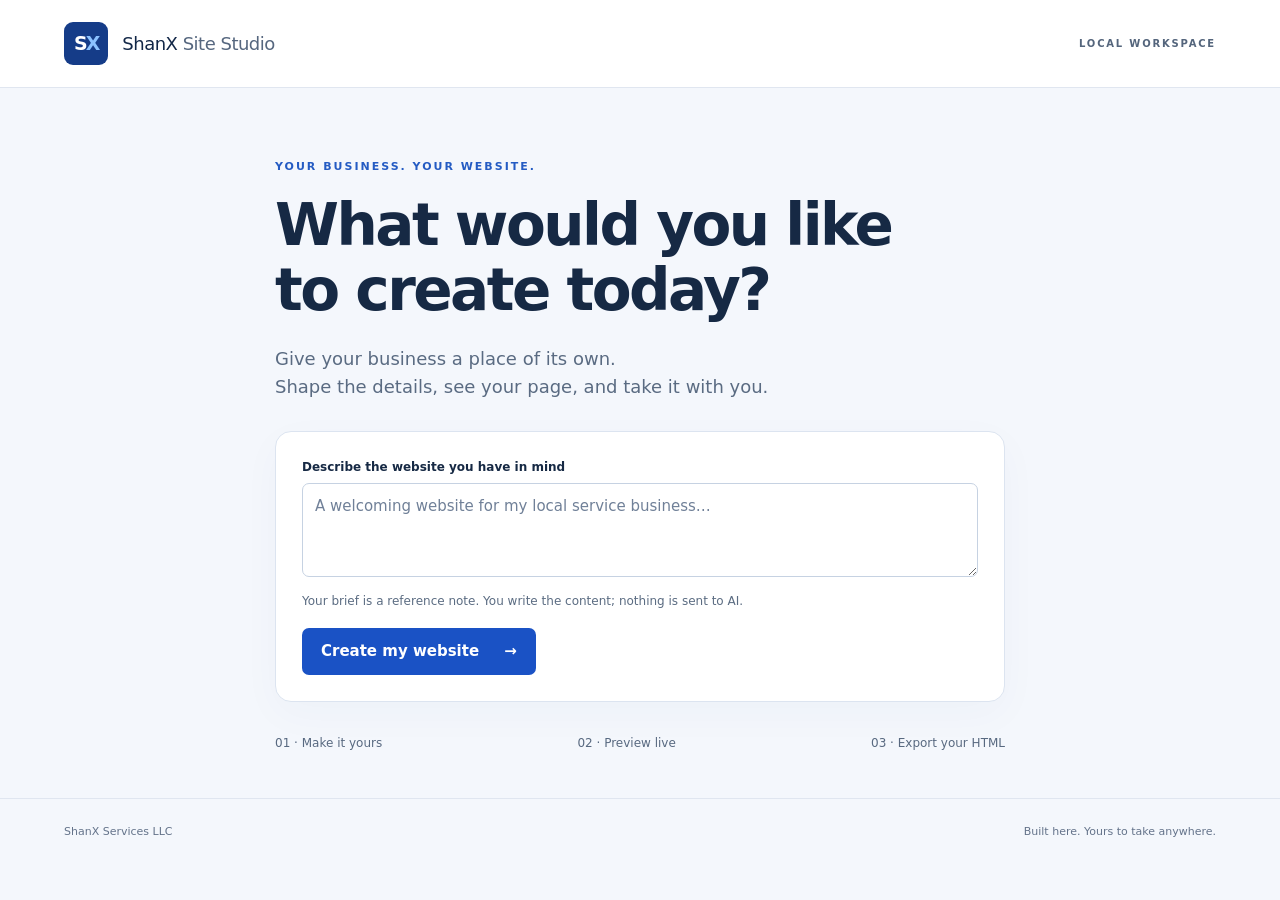
==== app/index.html @ 68097f20 "Build first ShanX page and standalone export" ====
<!doctype html>
<html lang="en">
<head><meta charset="utf-8"><meta name="viewport" content="width=device-width,initial-scale=1"><title>ShanX Site Studio</title><link rel="icon" href="data:,"><link rel="stylesheet" href="./styles.css"><script type="module" src="./main.js"></script></head>
<body>
<header class="app-header"><a class="logo" href="./"><span class="mark">S<span>X</span></span><span>ShanX <strong>Site Studio</strong></span></a><span class="local-tag">LOCAL WORKSPACE</span></header>
<main>
<section id="welcome" class="welcome">
<p class="eyebrow">YOUR BUSINESS. YOUR WEBSITE.</p><h1>What would you like<br>to create today?</h1>
<p class="intro">Give your business a place of its own.<br>Shape the details, see your page, and take it with you.</p>
<form id="start-form"><label for="brief">Describe the website you have in mind</label><textarea id="brief" rows="3" placeholder="A welcoming website for my local service business…"></textarea><p class="hint">Your brief is a reference note. You write the content; nothing is sent to AI.</p><button class="primary" type="submit">Create my website <span aria-hidden="true">→</span></button></form>
<div class="welcome-notes"><span>01 · Make it yours</span><span>02 · Preview live</span><span>03 · Export your HTML</span></div>
</section>
<section id="workspace" hidden>
<div class="workspace-bar"><div><p class="eyebrow">YOUR WEBSITE, TAKING SHAPE</p><h1>Make it yours.</h1></div><div class="actions"><span class="theme-label">Clean Professional</span><button id="export" class="primary" type="button">Export HTML <span aria-hidden="true">↗</span></button></div></div>
<p id="status" class="status" role="status">Slice 1 preview · Changes stay in this tab only. Export before closing.</p>
<div class="workspace-grid">
<section class="editor" aria-label="Business details">
<details class="brief-note"><summary>Your website brief</summary><label for="websiteBrief">Reference note — not exported</label><textarea id="websiteBrief" rows="3"></textarea></details>
<div class="section-title"><span>01</span><h2>The essentials</h2></div>
<label for="businessName">Business name</label><input id="businessName" autocomplete="organization" placeholder="Your business name">
<label for="description">Business description</label><textarea id="description" rows="4" placeholder="Tell visitors what you do and who you help."></textarea>
<div class="section-title"><span>02</span><h2>Your services</h2></div><p class="hint">A little focus goes a long way. Add up to three.</p>
<div id="services"></div><button id="add-service" type="button" class="secondary">+ Add service</button>
<div class="section-title"><span>03</span><h2>Start a conversation</h2></div>
<label for="email">Contact email</label><input id="email" type="text" inputmode="email" autocomplete="email" aria-describedby="email-hint"><p id="email-hint" class="hint"></p>
<label for="telephone">Telephone</label><input id="telephone" type="tel" autocomplete="tel" aria-describedby="phone-hint"><p id="phone-hint" class="hint"></p>
<label for="ctaLabel">Contact button label</label><input id="ctaLabel" placeholder="e.g. Let's talk">
<label for="ctaTarget">Contact button destination</label><select id="ctaTarget" aria-describedby="cta-hint"><option value="email">Email</option><option value="phone">Phone</option></select><p id="cta-hint" class="hint"></p>
</section>
<section class="preview-panel" aria-label="Website preview"><div class="preview-top"><span><i aria-hidden="true"></i> LIVE PREVIEW</span><span>Clean Professional</span></div><iframe id="preview" title="Live website preview" sandbox="allow-same-origin"></iframe><p class="preview-foot">Your exported page is one self-contained file. No hosting or subscription required.</p></section>
</div></section>
</main>
<footer class="app-footer">ShanX Services LLC <span>Built here. Yours to take anywhere.</span></footer>
</body></html>
---- app/styles.css ----
*{box-sizing:border-box}body{margin:0;background:#f4f7fc;color:#162944;font:15px/1.55 system-ui,-apple-system,"Segoe UI",sans-serif}button,input,textarea,select{font:inherit}button,a,input,textarea,select,summary{touch-action:manipulation}button{cursor:pointer}button:disabled{cursor:not-allowed;opacity:.5}[hidden]{display:none!important}button:focus-visible,a:focus-visible,summary:focus-visible{outline:3px solid #b57b0b;outline-offset:4px}input:focus,textarea:focus,select:focus{outline:2px solid #215fd4;outline-offset:2px}h1,h2,p{margin-top:0}.app-header{height:88px;display:flex;align-items:center;justify-content:space-between;padding:0 5%;background:#fff;border-bottom:1px solid #e0e6f0}.logo{color:#122747;text-decoration:none;display:flex;align-items:center;gap:14px;font-size:18px;letter-spacing:-.5px}.logo strong{font-weight:400;color:#56677f}.mark{background:#153c88;color:white;font-size:19px;font-weight:800;border-radius:9px;padding:7px 10px;letter-spacing:-2px}.mark span{color:#8bc2ff}.local-tag{font-size:10px;letter-spacing:1.8px;font-weight:750;color:#54657c}.eyebrow{font-size:11px;letter-spacing:2px;color:#245bc3;font-weight:750;margin-bottom:18px}.welcome{max-width:780px;padding:70px 25px 45px;margin:auto}.welcome h1{font-size:clamp(36px,5vw,58px);line-height:1.12;letter-spacing:-2.5px;margin-bottom:22px}.intro{font-size:18px;color:#5a6b82;margin-bottom:30px}.welcome form{background:#fff;border:1px solid #dce4f0;border-radius:16px;padding:26px;box-shadow:0 12px 40px #153c8808}.welcome-notes{display:flex;justify-content:space-between;gap:16px;margin-top:32px;font-size:12px;color:#586980}label{display:block;font-size:12px;font-weight:700;margin-bottom:7px}input,textarea,select{width:100%;background:#fff;color:#152b48;border:1px solid #c6d2e2;border-radius:7px;padding:11px 12px}textarea{resize:vertical;min-height:85px}input::placeholder,textarea::placeholder{color:#708098}.hint{font-size:12px;color:#5b6c82;margin:8px 0 17px}.primary,.secondary{border:0;border-radius:7px;padding:12px 19px;font-weight:650}.primary{background:#1a52c5;color:white}.primary:hover{background:#133e98}.primary span{margin-left:20px}.secondary{background:#eaf0fc;color:#204c9a;border:1px solid #cbd9f0}.workspace-bar{display:flex;align-items:center;justify-content:space-between;gap:20px;margin:32px 4% 0}.workspace-bar h1{font-size:30px;letter-spacing:-1px;margin:0}.workspace-bar .eyebrow{margin:0 0 5px}.actions{display:flex;gap:20px;align-items:center}.theme-label{font-size:12px;color:#50647f}.status{margin:14px 4% 22px;font-size:12px;color:#5b6b80}.workspace-grid{display:grid;grid-template-columns:360px minmax(0,1fr);gap:24px;margin:0 4% 35px;align-items:start}.editor{padding:25px;background:white;border:1px solid #dce4f0;border-radius:11px}.editor>input,.editor>textarea,.editor>select{margin-bottom:18px}.editor>input[aria-describedby]{margin-bottom:0}.brief-note{border-bottom:1px solid #e1e7f1;padding-bottom:20px}.brief-note summary{cursor:pointer;font-size:13px;font-weight:650}.brief-note label{margin-top:14px}.section-title{display:flex;align-items:center;gap:12px;margin:25px 0 20px}.section-title span{color:#255ac0;font-size:11px;border:1px solid #ccd9ef;border-radius:50%;padding:5px}.section-title h2{font-size:17px;margin:0}.service-editor{padding:15px;background:#f5f8fd;border:1px solid #dbe4f1;border-radius:8px;margin-bottom:13px;min-width:0}.service-editor legend{font-size:12px;font-weight:700}.service-editor input{margin-bottom:12px}.remove{border:0;background:none;color:#8c3030;font-size:12px;padding:8px 0 0}.preview-panel{position:sticky;top:20px;min-width:0;border:1px solid #d2ddec;border-radius:11px;overflow:hidden;background:white;box-shadow:0 12px 40px #18345e0b}.preview-top{padding:16px 20px;display:flex;justify-content:space-between;gap:15px;font-size:10px;letter-spacing:1px;color:#5a6c83;background:#fafcff;border-bottom:1px solid #dce4f0}.preview-top i{display:inline-block;width:6px;height:6px;background:#298460;border-radius:50%;margin-right:7px}iframe{display:block;width:100%;height:680px;border:0;background:white}.preview-foot{font-size:11px;color:#61728a;padding:14px 20px;margin:0;border-top:1px solid #dce4f0}.app-footer{padding:24px 5%;border-top:1px solid #e0e6f0;color:#64738a;font-size:11px;display:flex;justify-content:space-between;gap:15px}@media(max-width:950px){.workspace-grid{grid-template-columns:300px minmax(0,1fr);gap:14px}.editor{padding:18px}.theme-label{display:none}}@media(max-width:700px){.workspace-grid{grid-template-columns:1fr}.preview-panel{position:static}.workspace-bar{align-items:flex-start}.workspace-bar h1{font-size:25px}.primary{padding:11px 14px}.primary span{margin-left:8px}.welcome{padding-top:40px}.welcome-notes{flex-wrap:wrap}.local-tag{display:none}.app-footer{flex-wrap:wrap}}
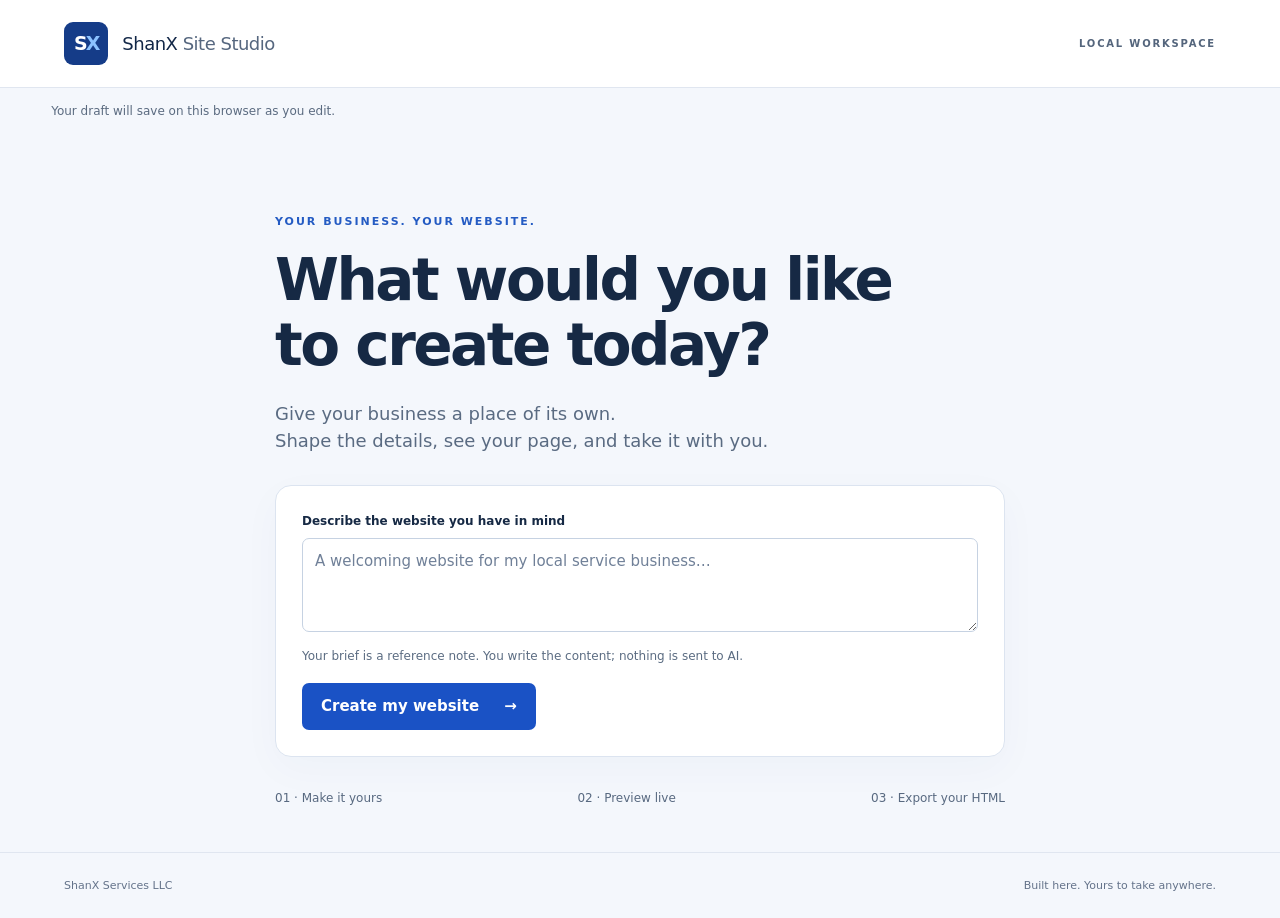
==== commit 7e6158c3: "Persist local drafts and add Bold Creative theme" ====
--- a/app/index.html
+++ b/app/index.html
@@ -4,6 +4,7 @@
 <body>
 <header class="app-header"><a class="logo" href="./"><span class="mark">S<span>X</span></span><span>ShanX <strong>Site Studio</strong></span></a><span class="local-tag">LOCAL WORKSPACE</span></header>
 <main>
+<p id="save-status" class="status" role="status"></p>
 <section id="welcome" class="welcome">
 <p class="eyebrow">YOUR BUSINESS. YOUR WEBSITE.</p><h1>What would you like<br>to create today?</h1>
 <p class="intro">Give your business a place of its own.<br>Shape the details, see your page, and take it with you.</p>
@@ -11,8 +12,8 @@
 <div class="welcome-notes"><span>01 · Make it yours</span><span>02 · Preview live</span><span>03 · Export your HTML</span></div>
 </section>
 <section id="workspace" hidden>
-<div class="workspace-bar"><div><p class="eyebrow">YOUR WEBSITE, TAKING SHAPE</p><h1>Make it yours.</h1></div><div class="actions"><span class="theme-label">Clean Professional</span><button id="export" class="primary" type="button">Export HTML <span aria-hidden="true">↗</span></button></div></div>
-<p id="status" class="status" role="status">Slice 1 preview · Changes stay in this tab only. Export before closing.</p>
+<div class="workspace-bar"><div><p class="eyebrow">YOUR WEBSITE, TAKING SHAPE</p><h1>Make it yours.</h1></div><div class="actions"><div><label for="theme">Website theme</label><select id="theme"><option value="clean-professional">Clean Professional</option><option value="bold-creative">Bold Creative</option></select></div><button id="export" class="primary" type="button">Export HTML <span aria-hidden="true">↗</span></button><button id="clear-data" class="secondary" type="button">Clear Saved Data</button></div></div>
+<p id="status" class="status" role="status">Your page stays on this computer until you choose to share its exported file.</p>
 <div class="workspace-grid">
 <section class="editor" aria-label="Business details">
 <details class="brief-note"><summary>Your website brief</summary><label for="websiteBrief">Reference note — not exported</label><textarea id="websiteBrief" rows="3"></textarea></details>
@@ -27,7 +28,7 @@
 <label for="ctaLabel">Contact button label</label><input id="ctaLabel" placeholder="e.g. Let's talk">
 <label for="ctaTarget">Contact button destination</label><select id="ctaTarget" aria-describedby="cta-hint"><option value="email">Email</option><option value="phone">Phone</option></select><p id="cta-hint" class="hint"></p>
 </section>
-<section class="preview-panel" aria-label="Website preview"><div class="preview-top"><span><i aria-hidden="true"></i> LIVE PREVIEW</span><span>Clean Professional</span></div><iframe id="preview" title="Live website preview" sandbox="allow-same-origin"></iframe><p class="preview-foot">Your exported page is one self-contained file. No hosting or subscription required.</p></section>
+<section class="preview-panel" aria-label="Website preview"><div class="preview-top"><span><i aria-hidden="true"></i> LIVE PREVIEW</span><span id="preview-theme">Clean Professional</span></div><iframe id="preview" title="Live website preview" sandbox="allow-same-origin"></iframe><p class="preview-foot">Your exported page is one self-contained file. No hosting or subscription required.</p></section>
 </div></section>
 </main>
 <footer class="app-footer">ShanX Services LLC <span>Built here. Yours to take anywhere.</span></footer>
--- a/app/styles.css
+++ b/app/styles.css
@@ -1 +1,3 @@
 *{box-sizing:border-box}body{margin:0;background:#f4f7fc;color:#162944;font:15px/1.55 system-ui,-apple-system,"Segoe UI",sans-serif}button,input,textarea,select{font:inherit}button,a,input,textarea,select,summary{touch-action:manipulation}button{cursor:pointer}button:disabled{cursor:not-allowed;opacity:.5}[hidden]{display:none!important}button:focus-visible,a:focus-visible,summary:focus-visible{outline:3px solid #b57b0b;outline-offset:4px}input:focus,textarea:focus,select:focus{outline:2px solid #215fd4;outline-offset:2px}h1,h2,p{margin-top:0}.app-header{height:88px;display:flex;align-items:center;justify-content:space-between;padding:0 5%;background:#fff;border-bottom:1px solid #e0e6f0}.logo{color:#122747;text-decoration:none;display:flex;align-items:center;gap:14px;font-size:18px;letter-spacing:-.5px}.logo strong{font-weight:400;color:#56677f}.mark{background:#153c88;color:white;font-size:19px;font-weight:800;border-radius:9px;padding:7px 10px;letter-spacing:-2px}.mark span{color:#8bc2ff}.local-tag{font-size:10px;letter-spacing:1.8px;font-weight:750;color:#54657c}.eyebrow{font-size:11px;letter-spacing:2px;color:#245bc3;font-weight:750;margin-bottom:18px}.welcome{max-width:780px;padding:70px 25px 45px;margin:auto}.welcome h1{font-size:clamp(36px,5vw,58px);line-height:1.12;letter-spacing:-2.5px;margin-bottom:22px}.intro{font-size:18px;color:#5a6b82;margin-bottom:30px}.welcome form{background:#fff;border:1px solid #dce4f0;border-radius:16px;padding:26px;box-shadow:0 12px 40px #153c8808}.welcome-notes{display:flex;justify-content:space-between;gap:16px;margin-top:32px;font-size:12px;color:#586980}label{display:block;font-size:12px;font-weight:700;margin-bottom:7px}input,textarea,select{width:100%;background:#fff;color:#152b48;border:1px solid #c6d2e2;border-radius:7px;padding:11px 12px}textarea{resize:vertical;min-height:85px}input::placeholder,textarea::placeholder{color:#708098}.hint{font-size:12px;color:#5b6c82;margin:8px 0 17px}.primary,.secondary{border:0;border-radius:7px;padding:12px 19px;font-weight:650}.primary{background:#1a52c5;color:white}.primary:hover{background:#133e98}.primary span{margin-left:20px}.secondary{background:#eaf0fc;color:#204c9a;border:1px solid #cbd9f0}.workspace-bar{display:flex;align-items:center;justify-content:space-between;gap:20px;margin:32px 4% 0}.workspace-bar h1{font-size:30px;letter-spacing:-1px;margin:0}.workspace-bar .eyebrow{margin:0 0 5px}.actions{display:flex;gap:20px;align-items:center}.theme-label{font-size:12px;color:#50647f}.status{margin:14px 4% 22px;font-size:12px;color:#5b6b80}.workspace-grid{display:grid;grid-template-columns:360px minmax(0,1fr);gap:24px;margin:0 4% 35px;align-items:start}.editor{padding:25px;background:white;border:1px solid #dce4f0;border-radius:11px}.editor>input,.editor>textarea,.editor>select{margin-bottom:18px}.editor>input[aria-describedby]{margin-bottom:0}.brief-note{border-bottom:1px solid #e1e7f1;padding-bottom:20px}.brief-note summary{cursor:pointer;font-size:13px;font-weight:650}.brief-note label{margin-top:14px}.section-title{display:flex;align-items:center;gap:12px;margin:25px 0 20px}.section-title span{color:#255ac0;font-size:11px;border:1px solid #ccd9ef;border-radius:50%;padding:5px}.section-title h2{font-size:17px;margin:0}.service-editor{padding:15px;background:#f5f8fd;border:1px solid #dbe4f1;border-radius:8px;margin-bottom:13px;min-width:0}.service-editor legend{font-size:12px;font-weight:700}.service-editor input{margin-bottom:12px}.remove{border:0;background:none;color:#8c3030;font-size:12px;padding:8px 0 0}.preview-panel{position:sticky;top:20px;min-width:0;border:1px solid #d2ddec;border-radius:11px;overflow:hidden;background:white;box-shadow:0 12px 40px #18345e0b}.preview-top{padding:16px 20px;display:flex;justify-content:space-between;gap:15px;font-size:10px;letter-spacing:1px;color:#5a6c83;background:#fafcff;border-bottom:1px solid #dce4f0}.preview-top i{display:inline-block;width:6px;height:6px;background:#298460;border-radius:50%;margin-right:7px}iframe{display:block;width:100%;height:680px;border:0;background:white}.preview-foot{font-size:11px;color:#61728a;padding:14px 20px;margin:0;border-top:1px solid #dce4f0}.app-footer{padding:24px 5%;border-top:1px solid #e0e6f0;color:#64738a;font-size:11px;display:flex;justify-content:space-between;gap:15px}@media(max-width:950px){.workspace-grid{grid-template-columns:300px minmax(0,1fr);gap:14px}.editor{padding:18px}.theme-label{display:none}}@media(max-width:700px){.workspace-grid{grid-template-columns:1fr}.preview-panel{position:static}.workspace-bar{align-items:flex-start}.workspace-bar h1{font-size:25px}.primary{padding:11px 14px}.primary span{margin-left:8px}.welcome{padding-top:40px}.welcome-notes{flex-wrap:wrap}.local-tag{display:none}.app-footer{flex-wrap:wrap}}
+
+.actions{flex-wrap:wrap;justify-content:flex-end}.actions select{width:auto;max-width:100%}.actions label{margin-bottom:3px}.workspace-bar{align-items:flex-start}@media(max-width:700px){.workspace-bar{flex-direction:column}.actions{justify-content:flex-start;gap:12px}.actions>div{flex-basis:100%}}
